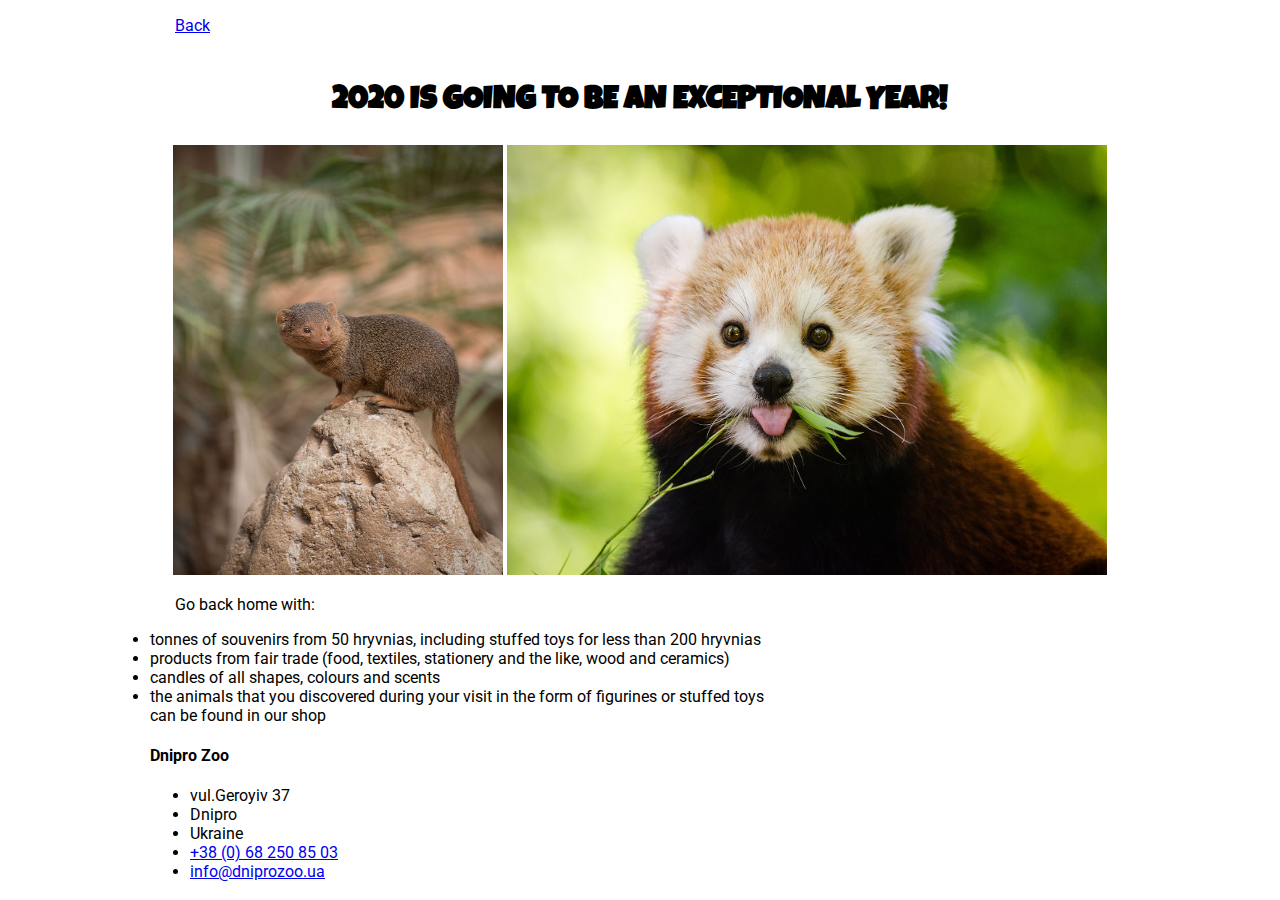
==== contacts.html @ d136a80f "Comment" ====
<!DOCTYPE html>
<html lang="en">
  <head>
    <meta charset="UTF-8" />
    <meta http-equiv="X-UA-Compatible" content="ie=edge" />
    <meta name="MobileOptimized" content="width" />
    <meta name="HandheldFriendly" content="true" />
    <meta name="viewport" content="width=device-width, initial-scale=1.0" />
    <link rel="stylesheet" href="css/index.css" />
    <title>The season passes 2020 are now available!  | Dnipro Zoo</title>
  </head>
  <body>
    <p><a href="index.html">Back</a></p>
    <div id="center">
      <h2>2020 IS GOING TO BE AN EXCEPTIONAL YEAR!</h2>
      <img src="img/mirkat.jpg" alt="Mirkat" width="330" height="430" id="center">
      <img src="img/animal.jpg" alt="Animal" width="600" height="430" id="center">
    </div>
      <p><strong></strong>Go back home with:</strong></p>
      <il>
        <li>
          tonnes of souvenirs from 50 hryvnias, including stuffed toys for less
          than 200 hryvnias
        </li>
        <li>
          products from fair trade (food, textiles, stationery and the like,
          wood and ceramics)
        </li>
        <li>candles of all shapes, colours and scents</li>
        <li>
          the animals that you discovered during your visit in the form of
          figurines or stuffed toys<br />
          can be found in our shop
        </li>
      </il>
    </div>
    <div class="address-block">
      <h4>Dnipro Zoo</h4>
      <ul>
        <li>vul.Geroyiv 37</li>
        <li>Dnipro</li>
        <li>Ukraine</li>
        <li>
          <a href="tel:+38682508503" title="+30 (0) 68 250 85 03"
            >+38 (0) 68 250 85 03</a>
        </li>
        <li>
          <a href="mailto:info@dniprozoo.ua" title="info@diprozoo.ua"
            >info@dniprozoo.ua</a>
  </body>
</html>
---- css/index.css ----
@import url("https://fonts.googleapis.com/css2?family=Luckiest+Guy&display=swap");
@import url("https://fonts.googleapis.com/css2?family=Lobster&display=swap");
@import url("https://fonts.googleapis.com/css2?family=Roboto&display=swap");

:root {
  font-family: "Roboto";
  --main-color: black;
}

body {
  max-width: 980px;
  margin: auto;
}

h1 {
  font-family: "Luckiest Guy", cursive;
  text-align: center;
}

h2 {
  margin-top: 50px;
  text-align: center;
  font-size: 200%;
  font-family: "Luckiest Guy", cursive;
}

h3 {
  font-family: "Lobster", cursive;
  color: green;
  text-align: center;
  font-size: 200%;
}

header nav .logo {
  font-family: "Luckiest Guy", cursive;
  font-size: 4rem;
  margin: 15;
  text-align: center;
  color: green;
}

header nav .top-menu {
  display: flex;
  list-style-type: none;
  justify-content: space-around;
  font-family: "Luckiest Guy", cursive;
}

header nav .top-menu li a {
  text-transform: uppercase;
  color: black;
  text-decoration: none;
  border: 1px solid transparent;
  padding: 5px;
}

header nav .top-menu li a:hover {
  border: 1px solid;
  border-color: green;
  border-radius: 5px;
}

header nav .top-menu {
  flex: 1;
  margin-top: 0;
}

@media (min-width: 500px) {
  header nav {
    display: flex;
    align-items: center;
  }

  p {
    text-indent: 25px;
  }

  #center {
    text-align: center;
    margin-left: auto;
    margin-right: auto;
  }

  * {
    box-sizing: border-box;
  }

  .columns {
    float: left;
    width: 33.3%;
    padding: 8px;
  }

  .price {
    list-style-type: none;
    border: 1px solid #eee;
    margin: 0;
    padding: 0;
    -webkit-transition: 0.3s;
    transition: 0.3s;
  }

  .price:hover {
    box-shadow: 0 8px 12px 0 rgba(0, 0, 0, 0.2);
  }

  .price .header {
    background-color: green;
    color: white;
    font-size: 25px;
  }

  /* List items */
  .price li {
    border-bottom: 1px solid green;
    padding: 20px;
    text-align: center;
  }

  .price .grey {
    background-color: lightgoldenrodyellow;
    font-size: 20px;
  }

  .button {
    background-color: yellow;
    border-color: white;
    color: black;
    padding: 10px 25px;
    text-align: center;
    text-decoration: none;
    font-size: 18px;
    border-radius: 50px 50px 50px 50px;
  }
}
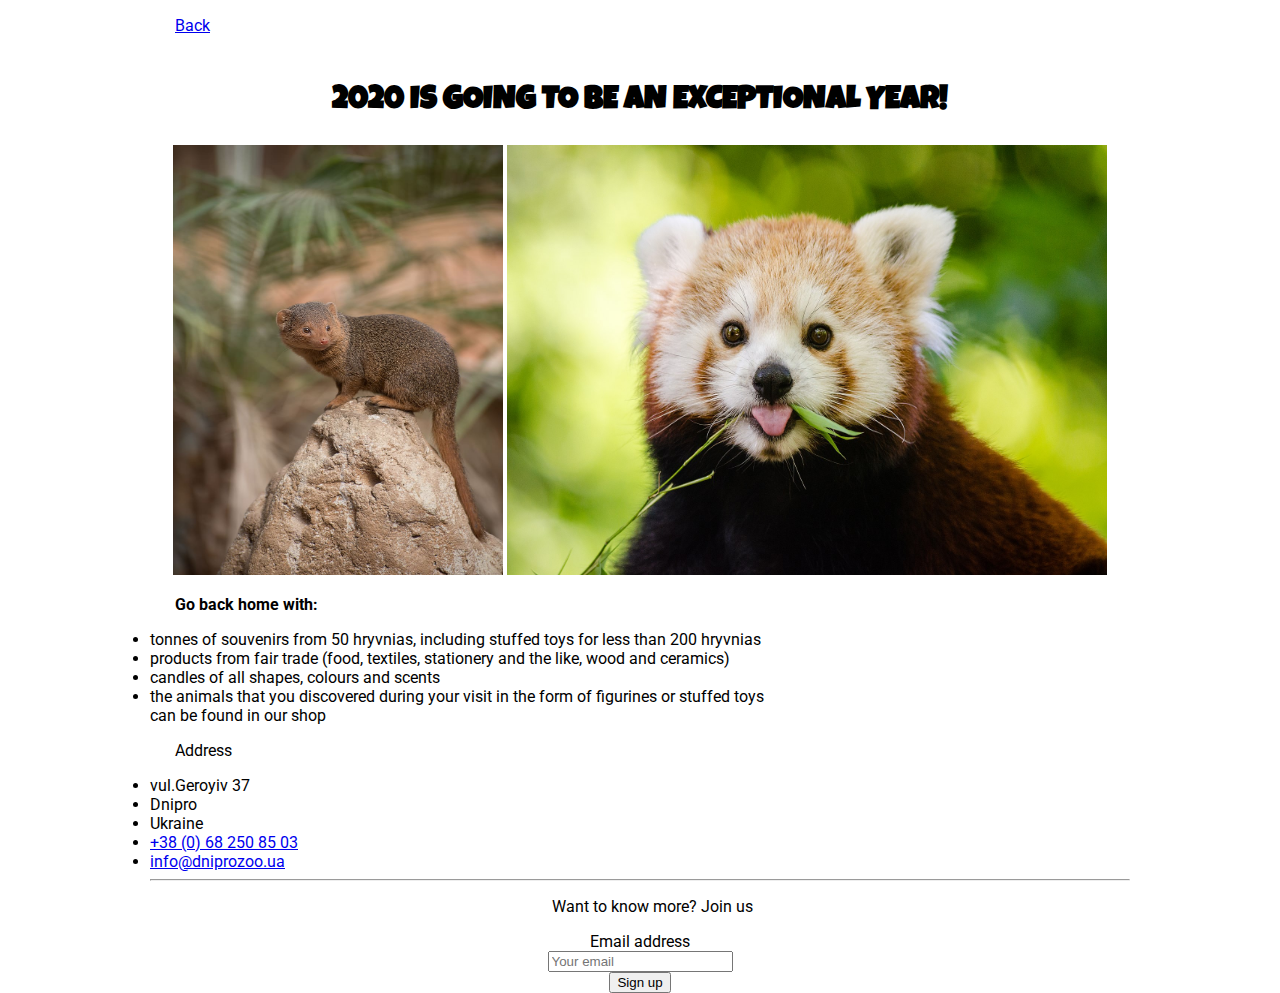
==== commit ae428e76: "Com" ====
--- a/contacts.html
+++ b/contacts.html
@@ -16,7 +16,7 @@
       <img src="img/mirkat.jpg" alt="Mirkat" width="330" height="430" id="center">
       <img src="img/animal.jpg" alt="Animal" width="600" height="430" id="center">
     </div>
-      <p><strong></strong>Go back home with:</strong></p>
+      <p id="left"><strong>Go back home with:</strong></p>
       <il>
         <li>
           tonnes of souvenirs from 50 hryvnias, including stuffed toys for less
@@ -35,8 +35,7 @@
       </il>
     </div>
     <div class="address-block">
-      <h4>Dnipro Zoo</h4>
-      <ul>
+      <p>Address</p>
         <li>vul.Geroyiv 37</li>
         <li>Dnipro</li>
         <li>Ukraine</li>
@@ -47,5 +46,20 @@
         <li>
           <a href="mailto:info@dniprozoo.ua" title="info@diprozoo.ua"
             >info@dniprozoo.ua</a>
+            </li>
+    </div>
+            <div class="jumbotron" id="jumbotron">
+              <hr class="m-y-2">
+              <p>Want to know more? Join us</p>
+            <form class="form-inline">
+              <div class="form-group">
+                <label class="sr-only" for="email">Email address</label>
+                <div class="input-group">
+                  <input type="email" class="form-control" id="email" placeholder="Your email">
+                </div>
+              </div>
+              <button type="submit" class="btn btn-primary">Sign up</button>
+            </form>
+            </div>
   </body>
 </html>
--- a/css/index.css
+++ b/css/index.css
@@ -96,7 +96,6 @@
     border: 1px solid #eee;
     margin: 0;
     padding: 0;
-    -webkit-transition: 0.3s;
     transition: 0.3s;
   }
 
@@ -110,7 +109,6 @@
     font-size: 25px;
   }
 
-  /* List items */
   .price li {
     border-bottom: 1px solid green;
     padding: 20px;
@@ -132,4 +130,12 @@
     font-size: 18px;
     border-radius: 50px 50px 50px 50px;
   }
+
+  .address-block {
+    text-align: left;
+  }
+
+  .jumbotron {
+    text-align: center;
+  }
 }
